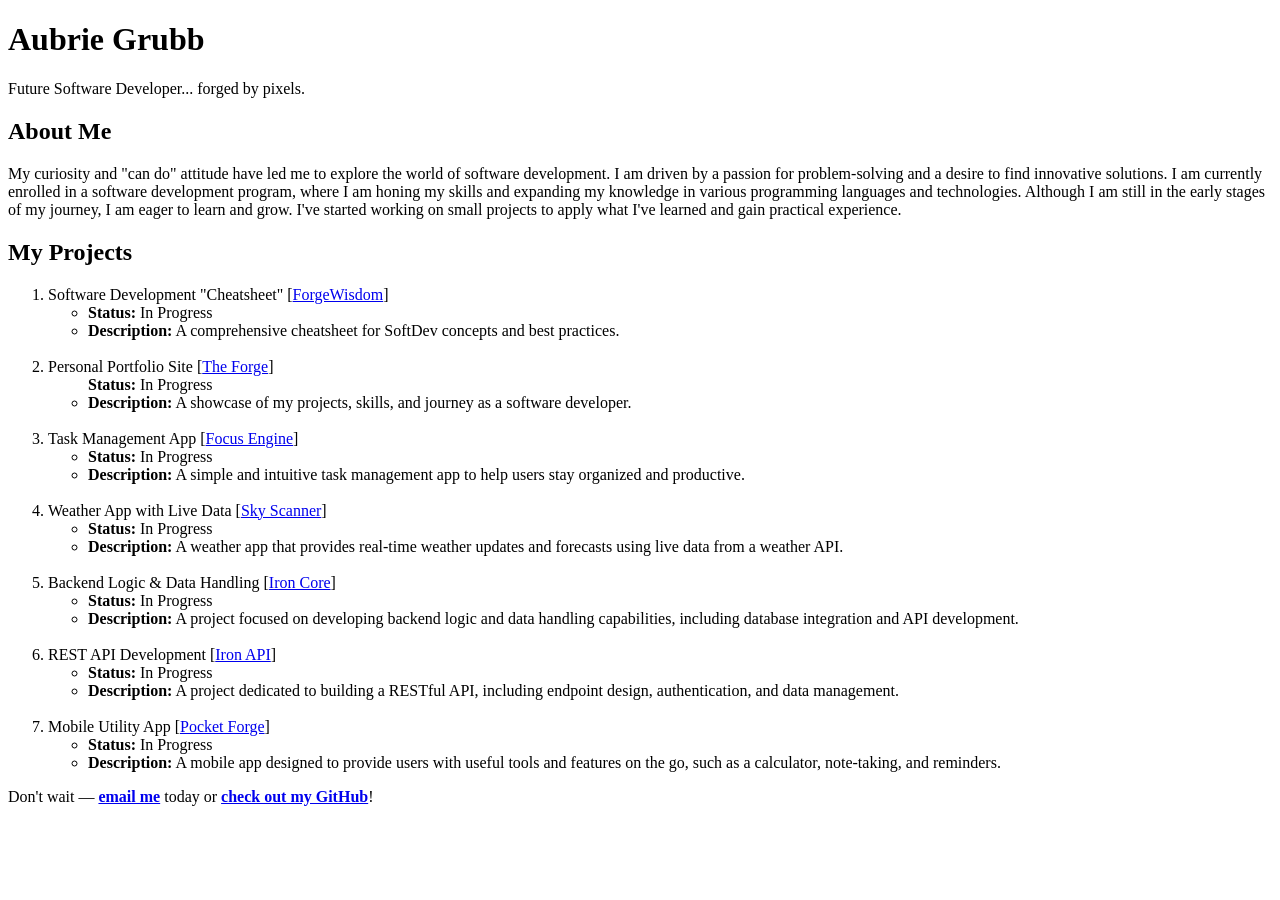
==== the-forge/index.html @ ff4a80c9 "The Forge updates..." ====
<!doctype html>
<html lang="en">
  <head>
    <meta charset="UTF-8" />
    <meta name="viewport" content="width=device-width, initial-scale=1.0" />
    <title>The Forge</title>
  </head>
  <body>
    <header>
      <h1>Aubrie Grubb</h1>
      <p>Future Software Developer... forged by pixels.</p>
    </header>
    <main>
      <section id="about">
        <h2>About Me</h2>
        <p>
          My curiosity and "can do" attitude have led me to explore the world of
          software development. I am driven by a passion for problem-solving and
          a desire to find innovative solutions. I am currently enrolled in a
          software development program, where I am honing my skills and
          expanding my knowledge in various programming languages and
          technologies. Although I am still in the early stages of my journey, I
          am eager to learn and grow. I've started working on small projects to
          apply what I've learned and gain practical experience.
        </p>
      </section>

      <section id="projects">
        <h2>My Projects</h2>
        <ol>
          <li>Software Development "Cheatsheet" [<a href="/forgewisdom.html">ForgeWisdom</a>]</li>
            <ul>
              <li><strong>Status:</strong> In Progress</li>
              <li><strong>Description:</strong> A comprehensive cheatsheet for SoftDev concepts and best practices.</li>
            </ul>
          <br />
          <li>Personal Portfolio Site [<a href="/the-forge/index.html">The Forge</a>]</li>
            <ul>
              <li?><strong>Status:</strong> In Progress</li>
              <li><strong>Description:</strong> A showcase of my projects, skills, and journey as a software developer.</li>
            </ul>
            <br />
          <li>Task Management App [<a href="/focus-engine/index.html">Focus Engine</a>]</li>
            <ul>
                <li><strong>Status:</strong> In Progress</li>
                <li><strong>Description:</strong> A simple and intuitive task management app to help users stay organized and productive.</li>
            </ul>
            <br />
          <li>Weather App with Live Data [<a href="/sky-scanner/index.html">Sky Scanner</a>]</li>
            <ul>
                <li><strong>Status:</strong> In Progress</li>
                <li><strong>Description:</strong> A weather app that provides real-time weather updates and forecasts using live data from a weather API.</li>
            </ul>
            <br />
          <li>Backend Logic & Data Handling [<a href="/iron-core/index.html">Iron Core</a>]</li>
            <ul>
                <li><strong>Status:</strong> In Progress</li>
                <li><strong>Description:</strong> A project focused on developing backend logic and data handling capabilities, including database integration and API development.</li>
            </ul>
            <br />
          <li>REST API Development [<a href="/iron-api/index.html">Iron API</a>]</li>
            <ul>
                <li><strong>Status:</strong> In Progress</li>
                <li><strong>Description:</strong> A project dedicated to building a RESTful API, including endpoint design, authentication, and data management.</li>
            </ul>
            <br />
          <li>Mobile Utility App [<a href="/pocket-forge/index.html">Pocket Forge</a>]</li>
            <ul>
                <li><strong>Status:</strong> In Progress</li>
                <li><strong>Description:</strong> A mobile app designed to provide users with useful tools and features on the go, such as a calculator, note-taking, and reminders.</li>
            </ul>
        </ol>
      </section> 

      <section id="contact">
        <p>Don't wait — <a href="mailto:oddbrie@pixel.com"><strong>email me</strong></a> today or <a href="https://github.com/oddbrie"><strong>check out my GitHub</strong></a>!</p>
      </section>
    </main>
  </body>
</html>
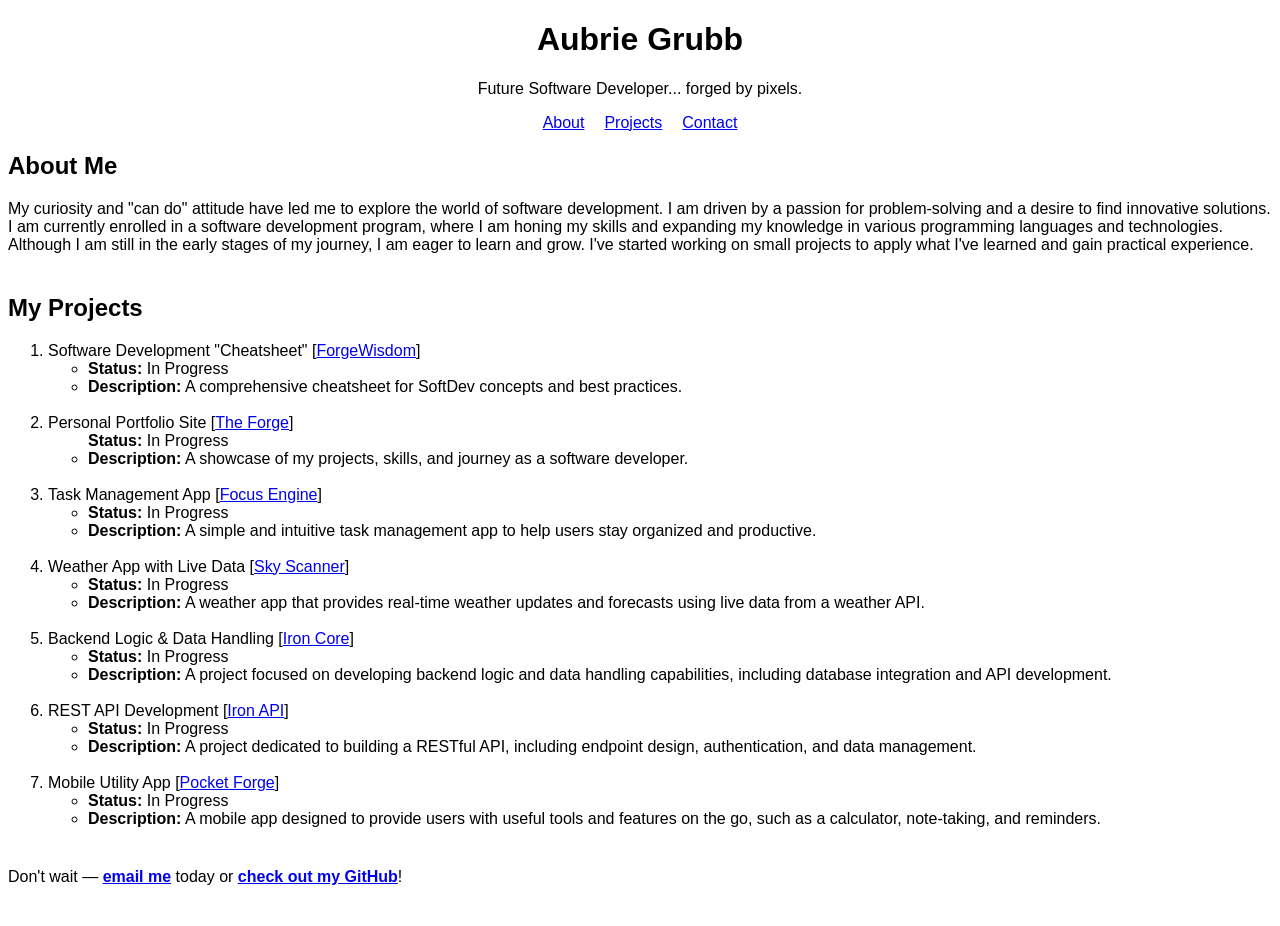
==== commit 28034d5d: "CSS added, THEFORGE updated..." ====
--- a/the-forge/index.html
+++ b/the-forge/index.html
@@ -4,11 +4,20 @@
     <meta charset="UTF-8" />
     <meta name="viewport" content="width=device-width, initial-scale=1.0" />
     <title>The Forge</title>
+    <link rel="stylesheet" href="style.css" />
   </head>
   <body>
     <header>
       <h1>Aubrie Grubb</h1>
       <p>Future Software Developer... forged by pixels.</p>
+
+      <nav>
+        <ul>
+          <li><a href="#about">About</a></li>
+          <li><a href="#projects">Projects</a></li>
+          <li><a href="#contact">Contact</a></li>
+        </ul>
+      </nav>
     </header>
     <main>
       <section id="about">
--- a/the-forge/style.css
+++ b/the-forge/style.css
@@ -0,0 +1,19 @@
+body {
+    font-family: Arial, sans-serif;
+}
+
+section {
+    margin-bottom: 40px;
+}
+
+header {
+    text-align: center;
+}
+
+nav ul {
+    display: flex;
+    justify-content: center;
+    gap: 20px;
+    list-style: none;
+    padding: 0;
+}
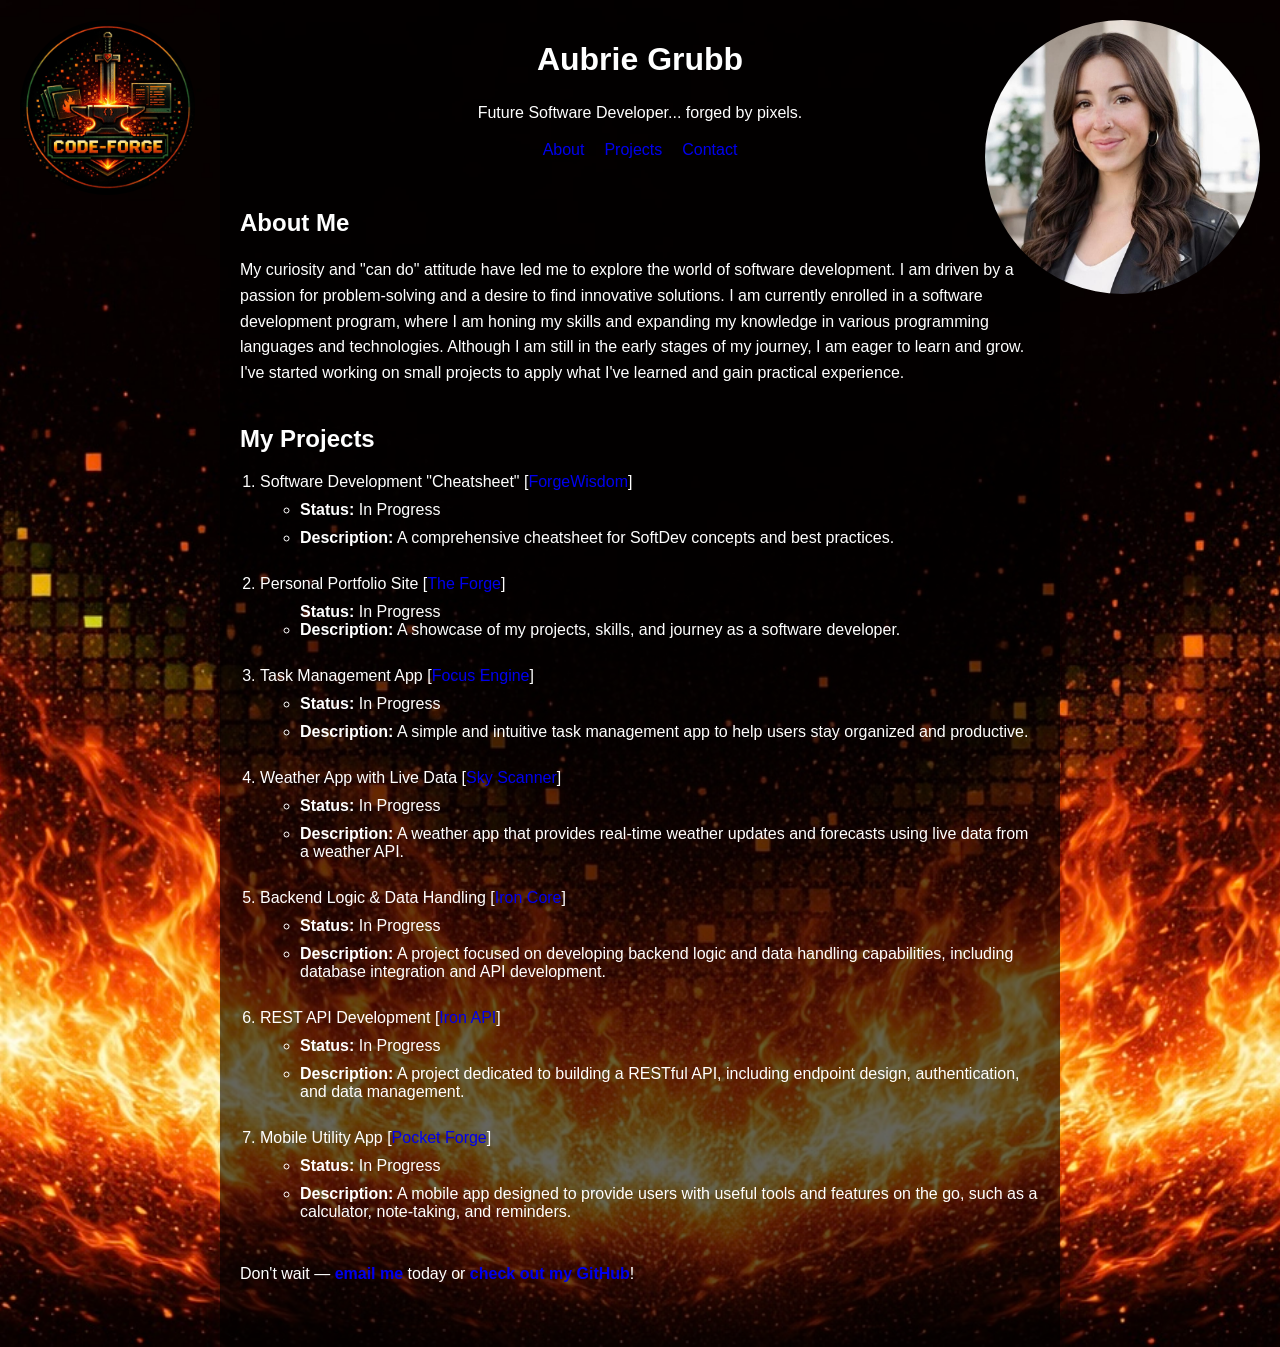
==== commit 2d4b9e2a: "THEFORGE updated... styling, links, etc" ====
--- a/the-forge/index.html
+++ b/the-forge/index.html
@@ -7,6 +7,11 @@
     <link rel="stylesheet" href="style.css" />
   </head>
   <body>
+
+    <img src="code-forge-logo.jpg" alt="Code Forge Logo" class="logo" />
+    <img src="oddbrie.jpg" alt="Aubrie" class="profile" />
+    
+    <div class="container">
     <header>
       <h1>Aubrie Grubb</h1>
       <p>Future Software Developer... forged by pixels.</p>
@@ -85,5 +90,6 @@
         <p>Don't wait — <a href="mailto:oddbrie@pixel.com"><strong>email me</strong></a> today or <a href="https://github.com/oddbrie"><strong>check out my GitHub</strong></a>!</p>
       </section>
     </main>
+    </div>
   </body>
 </html>
--- a/the-forge/style.css
+++ b/the-forge/style.css
@@ -1,5 +1,14 @@
 body {
     font-family: Arial, sans-serif;
+    color: white;
+    
+    background-image: url("forge-background.jpg");
+    background-size: cover;
+    background-position: center;
+    background-repeat: no-repeat;
+
+    min-height: 100vh;
+    margin: 0;
 }
 
 section {
@@ -16,4 +25,52 @@
     gap: 20px;
     list-style: none;
     padding: 0;
+}
+
+.container {
+    max-width: 800px;
+    margin: 0 auto;
+    padding: 20px;
+
+    background-color: rgba(0, 0, 0, 0.6);;
+}
+
+h2 {
+    margin-top: 40px;
+}
+
+p {
+    line-height: 1.6;
+}
+
+ol {
+    padding-left: 20px;
+}
+
+li {
+    margin-bottom: 10px;
+}
+
+a {
+    text-decoration: none;
+}
+
+a:hover {
+    text-decoration: underline;
+}
+
+.logo {
+    position: absolute;
+    top: 20px;
+    left: 20px;
+    width: 175px;
+    border-radius: 50%;
+}
+
+.profile {
+    position: absolute;
+    top: 20px;
+    right: 20px;
+    width: 275px;
+    border-radius: 50%;
 }
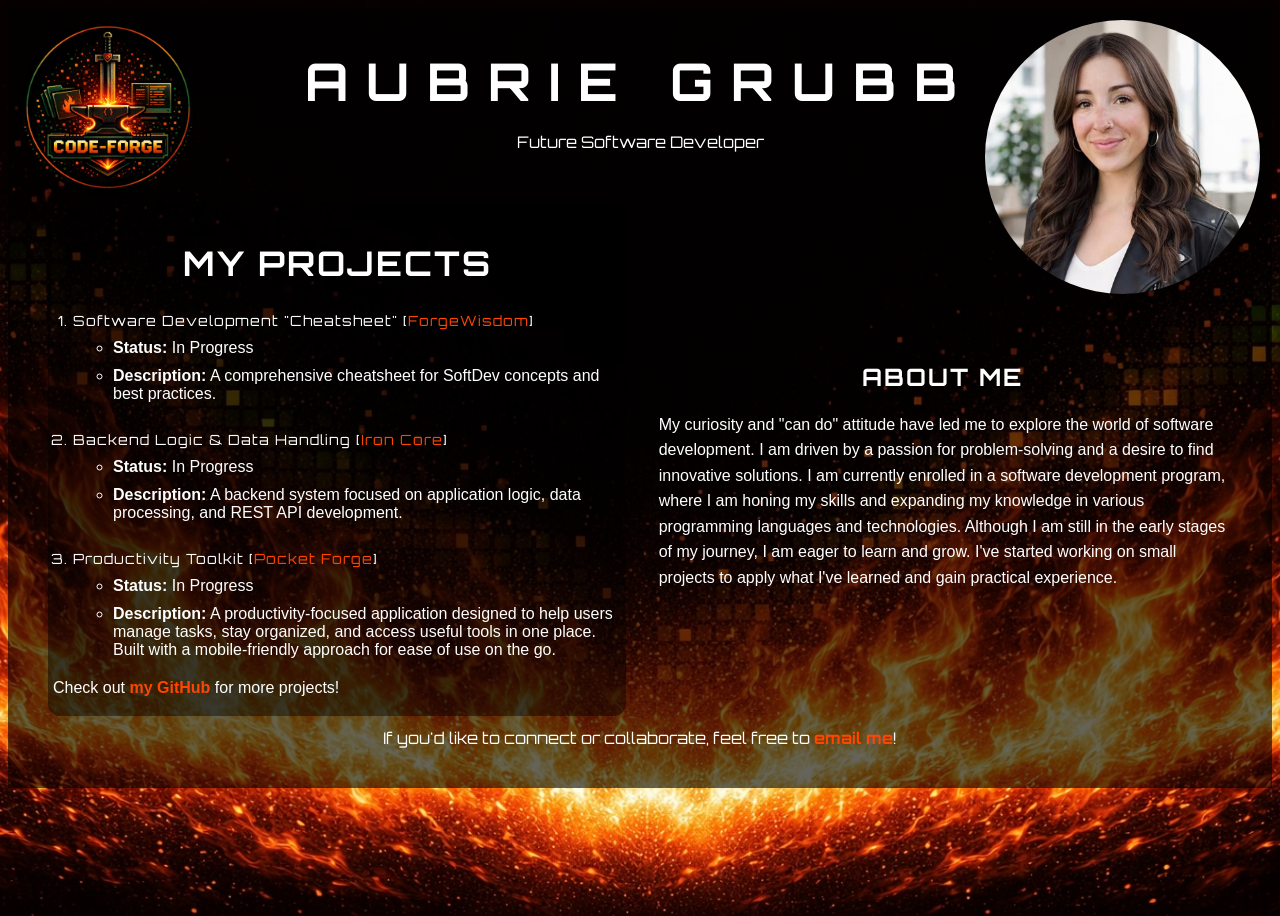
==== commit 456ad181: "Updates..." ====
--- a/the-forge/index.html
+++ b/the-forge/index.html
@@ -1,95 +1,92 @@
 <!doctype html>
 <html lang="en">
-  <head>
-    <meta charset="UTF-8" />
-    <meta name="viewport" content="width=device-width, initial-scale=1.0" />
-    <title>The Forge</title>
-    <link rel="stylesheet" href="style.css" />
-  </head>
-  <body>
 
-    <img src="code-forge-logo.jpg" alt="Code Forge Logo" class="logo" />
-    <img src="oddbrie.jpg" alt="Aubrie" class="profile" />
-    
-    <div class="container">
+<head>
+  <meta charset="UTF-8" />
+  <meta name="viewport" content="width=device-width, initial-scale=1.0" />
+  <title>The Forge | Forged in Pixels</title>
+  <link rel="stylesheet" href="style.css" />
+  <link rel="preconnect" href="https://fonts.googleapis.com" />
+  <link rel="preconnect" href="https://fonts.gstatic.com" crossorigin />
+  <link href="https://fonts.googleapis.com/css2?family=Orbitron:wght@500;700&display=swap" rel="stylesheet" />
+</head>
+
+<body>
+  <img src="code-forge-logo.jpg" alt="Code Forge Logo" class="logo" />
+  <img src="oddbrie.jpg" alt="Aubrie" class="profile" />
+
+  <div class="container">
     <header>
       <h1>Aubrie Grubb</h1>
-      <p>Future Software Developer... forged by pixels.</p>
-
-      <nav>
-        <ul>
-          <li><a href="#about">About</a></li>
-          <li><a href="#projects">Projects</a></li>
-          <li><a href="#contact">Contact</a></li>
-        </ul>
-      </nav>
+      <p>Future Software Developer</p>
     </header>
     <main>
       <section id="about">
         <h2>About Me</h2>
         <p>
-          My curiosity and "can do" attitude have led me to explore the world of
-          software development. I am driven by a passion for problem-solving and
-          a desire to find innovative solutions. I am currently enrolled in a
-          software development program, where I am honing my skills and
-          expanding my knowledge in various programming languages and
-          technologies. Although I am still in the early stages of my journey, I
-          am eager to learn and grow. I've started working on small projects to
-          apply what I've learned and gain practical experience.
+          My curiosity and "can do" attitude have led me to explore the world
+          of software development. I am driven by a passion for
+          problem-solving and a desire to find innovative solutions. I am
+          currently enrolled in a software development program, where I am
+          honing my skills and expanding my knowledge in various programming
+          languages and technologies. Although I am still in the early stages
+          of my journey, I am eager to learn and grow. I've started working on
+          small projects to apply what I've learned and gain practical
+          experience.
         </p>
       </section>
 
       <section id="projects">
         <h2>My Projects</h2>
         <ol>
-          <li>Software Development "Cheatsheet" [<a href="/forgewisdom.html">ForgeWisdom</a>]</li>
-            <ul>
-              <li><strong>Status:</strong> In Progress</li>
-              <li><strong>Description:</strong> A comprehensive cheatsheet for SoftDev concepts and best practices.</li>
-            </ul>
+          <li>
+            Software Development "Cheatsheet" [<a href="/forgewisdom.html">ForgeWisdom</a>]
+          </li>
+          <ul>
+            <li><strong>Status:</strong> In Progress</li>
+            <li>
+              <strong>Description:</strong> A comprehensive cheatsheet for
+              SoftDev concepts and best practices.
+            </li>
+          </ul>
           <br />
-          <li>Personal Portfolio Site [<a href="/the-forge/index.html">The Forge</a>]</li>
-            <ul>
-              <li?><strong>Status:</strong> In Progress</li>
-              <li><strong>Description:</strong> A showcase of my projects, skills, and journey as a software developer.</li>
-            </ul>
-            <br />
-          <li>Task Management App [<a href="/focus-engine/index.html">Focus Engine</a>]</li>
-            <ul>
-                <li><strong>Status:</strong> In Progress</li>
-                <li><strong>Description:</strong> A simple and intuitive task management app to help users stay organized and productive.</li>
-            </ul>
-            <br />
-          <li>Weather App with Live Data [<a href="/sky-scanner/index.html">Sky Scanner</a>]</li>
-            <ul>
-                <li><strong>Status:</strong> In Progress</li>
-                <li><strong>Description:</strong> A weather app that provides real-time weather updates and forecasts using live data from a weather API.</li>
-            </ul>
-            <br />
-          <li>Backend Logic & Data Handling [<a href="/iron-core/index.html">Iron Core</a>]</li>
-            <ul>
-                <li><strong>Status:</strong> In Progress</li>
-                <li><strong>Description:</strong> A project focused on developing backend logic and data handling capabilities, including database integration and API development.</li>
-            </ul>
-            <br />
-          <li>REST API Development [<a href="/iron-api/index.html">Iron API</a>]</li>
-            <ul>
-                <li><strong>Status:</strong> In Progress</li>
-                <li><strong>Description:</strong> A project dedicated to building a RESTful API, including endpoint design, authentication, and data management.</li>
-            </ul>
-            <br />
-          <li>Mobile Utility App [<a href="/pocket-forge/index.html">Pocket Forge</a>]</li>
-            <ul>
-                <li><strong>Status:</strong> In Progress</li>
-                <li><strong>Description:</strong> A mobile app designed to provide users with useful tools and features on the go, such as a calculator, note-taking, and reminders.</li>
-            </ul>
+          <li>
+            Backend Logic & Data Handling [<a href="/iron-core/index.html">Iron Core</a>]
+          </li>
+          <ul>
+            <li><strong>Status:</strong> In Progress</li>
+            <li>
+              <strong>Description:</strong> A backend system focused on
+              application logic, data processing, and REST API development.
+            </li>
+          </ul>
+          <br />
+          <li>
+            Productivity Toolkit [<a href="/focus-engine/index.html">Pocket Forge</a>]
+          </li>
+          <ul>
+            <li><strong>Status:</strong> In Progress</li>
+            <li>
+              <strong>Description:</strong> A productivity-focused application
+              designed to help users manage tasks, stay organized, and access
+              useful tools in one place. Built with a mobile-friendly approach
+              for ease of use on the go.
+            </li>
+          </ul>
+          </ul>
         </ol>
-      </section> 
+
+        <p>Check out <a href="https://github.com/oddbrie"><strong>my GitHub</strong></a> for more projects!</p>
+      </section>
 
       <section id="contact">
-        <p>Don't wait — <a href="mailto:oddbrie@pixel.com"><strong>email me</strong></a> today or <a href="https://github.com/oddbrie"><strong>check out my GitHub</strong></a>!</p>
+        <p>
+          If you'd like to connect or collaborate, feel free to
+          <a href="mailto:oddbrie@pixel.com"><strong>email me</strong></a>!
+        </p>
       </section>
     </main>
-    </div>
-  </body>
+  </div>
+</body>
+
 </html>
--- a/the-forge/style.css
+++ b/the-forge/style.css
@@ -1,38 +1,41 @@
 body {
     font-family: Arial, sans-serif;
     color: white;
-    
+
     background-image: url("forge-background.jpg");
     background-size: cover;
     background-position: center;
     background-repeat: no-repeat;
 
     min-height: 100vh;
-    margin: 0;
-}
-
-section {
-    margin-bottom: 40px;
 }
 
 header {
     text-align: center;
+    position: relative;
+    padding-top: 20px;
+    padding-bottom: 10px;
 }
 
-nav ul {
-    display: flex;
-    justify-content: center;
-    gap: 20px;
-    list-style: none;
-    padding: 0;
+header h1 {
+    font-family: "Orbitron", sans-serif;
+    font-size: 52px;
+    letter-spacing: 18px;
+    text-transform: uppercase;
+    margin: 0;
 }
 
+header p {
+    font-family: "Orbitron", sans-serif;
+    font-size: 16px;
+}
+
+
 .container {
-    max-width: 800px;
-    margin: 0 auto;
-    padding: 20px;
-
-    background-color: rgba(0, 0, 0, 0.6);;
+    max-width: 1400px;
+    padding: 20px 40px;
+    background-color: rgba(0, 0, 0, 0.6);
+    ;
 }
 
 h2 {
@@ -52,11 +55,16 @@
 }
 
 a {
+    color: orangered;
     text-decoration: none;
 }
 
 a:hover {
     text-decoration: underline;
+}
+
+a:visited {
+    color: orange;
 }
 
 .logo {
@@ -73,4 +81,52 @@
     right: 20px;
     width: 275px;
     border-radius: 50%;
+}
+
+#projects {
+    width: 48%;
+    float: left;
+    margin-top: 20px;
+    margin-bottom: 10px;
+    padding-left: 5px;
+    padding-right: 5px;
+    background-color: rgba(0, 0, 0, 0.45);
+    border: 1px solid rgba (255, 140, 0, 0.35);
+    border-radius: 12px;
+}
+
+#projects h2 {
+    text-align: center;
+    font-family: "Orbitron", sans-serif;
+    font-size: 34px;
+    letter-spacing: 2px;
+    text-transform: uppercase;
+}
+
+#projects ol>li {
+    font-family: "Orbitron", sans-serif;
+    font-size: 14px;
+    letter-spacing: 1px;
+}
+
+#about {
+    width: 48%;
+    float: right;
+    margin-top: 140px;
+    padding-left: 5px;
+    padding-right: 5px;
+}
+
+#about h2 {
+    text-align: center;
+    font-family: "Orbitron", sans-serif;
+    letter-spacing: 2px;
+    text-transform: uppercase;
+}
+
+#contact {
+    font-family: "Orbitron", sans-serif;
+    clear: both;
+    text-align: center;
+    margin-top: 60px;
 }
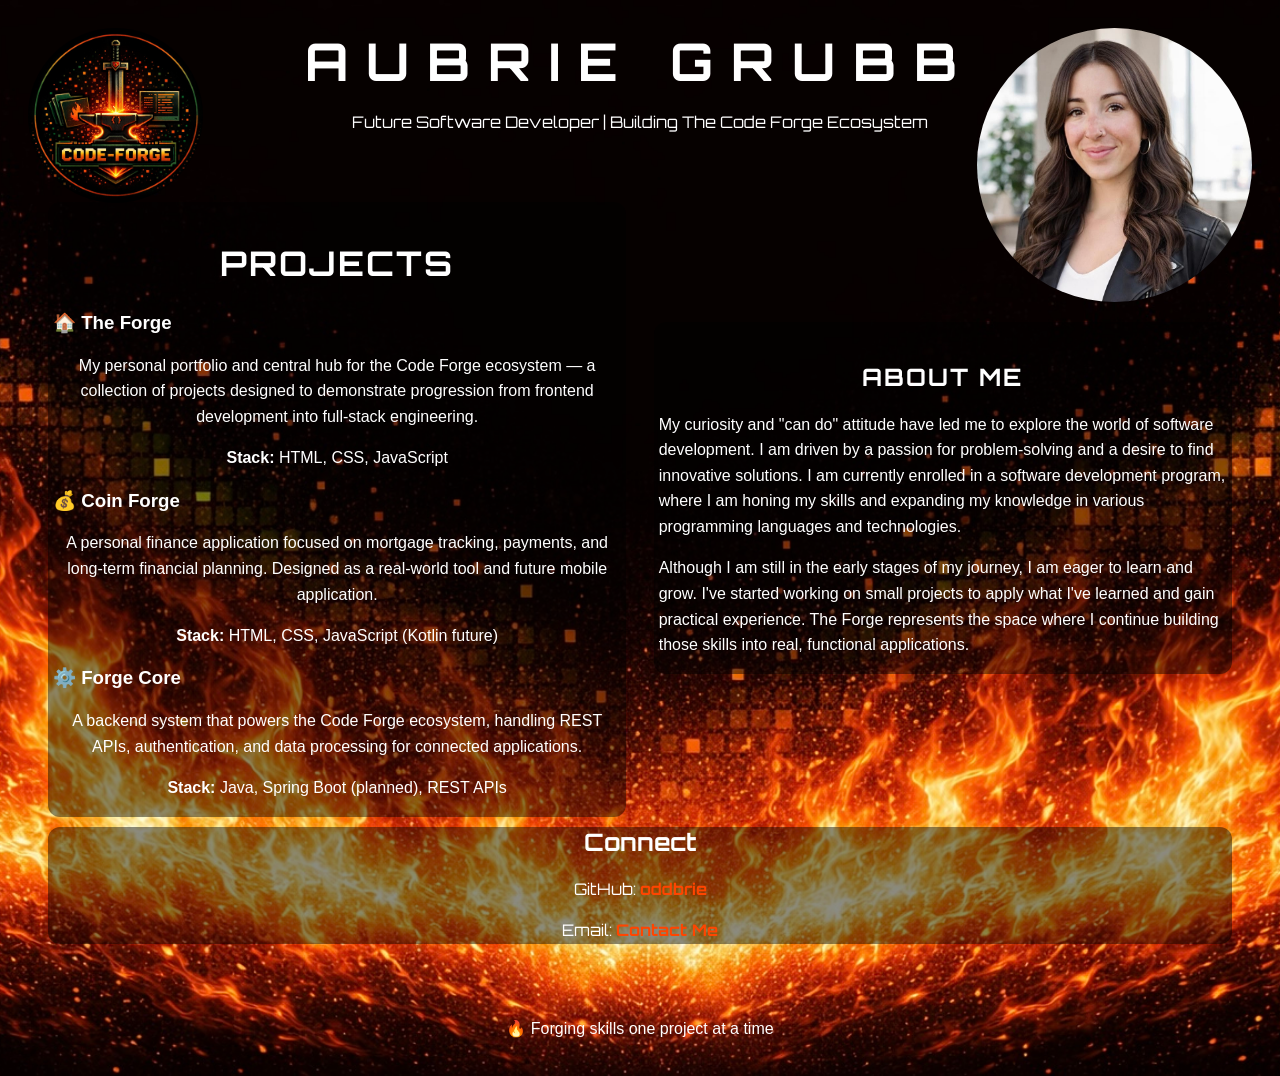
==== commit 82e0efc5: "UPDATES, FINE TUNING" ====
--- a/the-forge/index.html
+++ b/the-forge/index.html
@@ -4,89 +4,88 @@
 <head>
   <meta charset="UTF-8" />
   <meta name="viewport" content="width=device-width, initial-scale=1.0" />
-  <title>The Forge | Forged in Pixels</title>
+  <title>The Forge | Portfolio Hub</title>
+
   <link rel="stylesheet" href="style.css" />
+
   <link rel="preconnect" href="https://fonts.googleapis.com" />
   <link rel="preconnect" href="https://fonts.gstatic.com" crossorigin />
   <link href="https://fonts.googleapis.com/css2?family=Orbitron:wght@500;700&display=swap" rel="stylesheet" />
 </head>
 
 <body>
-  <img src="code-forge-logo.jpg" alt="Code Forge Logo" class="logo" />
-  <img src="oddbrie.jpg" alt="Aubrie" class="profile" />
 
-  <div class="container">
-    <header>
-      <h1>Aubrie Grubb</h1>
-      <p>Future Software Developer</p>
-    </header>
-    <main>
-      <section id="about">
-        <h2>About Me</h2>
-        <p>
-          My curiosity and "can do" attitude have led me to explore the world
-          of software development. I am driven by a passion for
-          problem-solving and a desire to find innovative solutions. I am
-          currently enrolled in a software development program, where I am
-          honing my skills and expanding my knowledge in various programming
-          languages and technologies. Although I am still in the early stages
-          of my journey, I am eager to learn and grow. I've started working on
-          small projects to apply what I've learned and gain practical
-          experience.
-        </p>
-      </section>
+  <header class="hero">
+    <img src="code-forge-logo.jpg" alt="The Forge Logo" class="logo" />
+    <img src="oddbrie.jpg" alt="Aubrie Grubb" class="profile" />
 
-      <section id="projects">
-        <h2>My Projects</h2>
-        <ol>
-          <li>
-            Software Development "Cheatsheet" [<a href="/forgewisdom.html">ForgeWisdom</a>]
-          </li>
-          <ul>
-            <li><strong>Status:</strong> In Progress</li>
-            <li>
-              <strong>Description:</strong> A comprehensive cheatsheet for
-              SoftDev concepts and best practices.
-            </li>
-          </ul>
-          <br />
-          <li>
-            Backend Logic & Data Handling [<a href="/iron-core/index.html">Iron Core</a>]
-          </li>
-          <ul>
-            <li><strong>Status:</strong> In Progress</li>
-            <li>
-              <strong>Description:</strong> A backend system focused on
-              application logic, data processing, and REST API development.
-            </li>
-          </ul>
-          <br />
-          <li>
-            Productivity Toolkit [<a href="/focus-engine/index.html">Pocket Forge</a>]
-          </li>
-          <ul>
-            <li><strong>Status:</strong> In Progress</li>
-            <li>
-              <strong>Description:</strong> A productivity-focused application
-              designed to help users manage tasks, stay organized, and access
-              useful tools in one place. Built with a mobile-friendly approach
-              for ease of use on the go.
-            </li>
-          </ul>
-          </ul>
-        </ol>
+    <h1>Aubrie Grubb</h1>
+    <p>Future Software Developer | Building The Code Forge Ecosystem</p>
+  </header>
 
-        <p>Check out <a href="https://github.com/oddbrie"><strong>my GitHub</strong></a> for more projects!</p>
-      </section>
+  <main class="container">
 
-      <section id="contact">
-        <p>
-          If you'd like to connect or collaborate, feel free to
-          <a href="mailto:oddbrie@pixel.com"><strong>email me</strong></a>!
-        </p>
-      </section>
-    </main>
-  </div>
+    <!-- ABOUT -->
+    <section id="about">
+      <h2>About Me</h2>
+      <p>
+        My curiosity and "can do" attitude have led me to explore the world of software development.
+        I am driven by a passion for problem-solving and a desire to find innovative solutions.
+        I am currently enrolled in a software development program, where I am honing my skills and
+        expanding my knowledge in various programming languages and technologies.
+      </p>
+
+      <p>
+        Although I am still in the early stages of my journey, I am eager to learn and grow.
+        I've started working on small projects to apply what I've learned and gain practical
+        experience. The Forge represents the space where I continue building those skills into
+        real, functional applications.
+      </p>
+    </section>
+
+    <!-- PROJECTS -->
+    <section id="projects">
+      <h2>Projects</h2>
+
+      <div class="project">
+        <h3>🏠 The Forge</h3>
+        <p>My personal portfolio and central hub for the Code Forge ecosystem — a collection of projects designed to demonstrate progression from frontend development into full-stack engineering.</p>
+        <p><strong>Stack:</strong> HTML, CSS, JavaScript</p>
+      </div>
+
+      <div class="project">
+        <h3>💰 Coin Forge</h3>
+        <p>A personal finance application focused on mortgage tracking, payments, and long-term financial planning. Designed as a real-world tool and future mobile application.</p>
+        <p><strong>Stack:</strong> HTML, CSS, JavaScript (Kotlin future)</p>
+      </div>
+
+      <div class="project">
+        <h3>⚙️ Forge Core</h3>
+        <p>A backend system that powers the Code Forge ecosystem, handling REST APIs, authentication, and data processing for connected applications.</p>
+        <p><strong>Stack:</strong> Java, Spring Boot (planned), REST APIs</p>
+      </div>
+    </section>
+
+    <!-- LINKS -->
+    <section id="links">
+      <h2>Connect</h2>
+
+      <p>
+        GitHub:
+        <a href="https://github.com/oddbrie" target="_blank"><strong>oddbrie</strong></a>
+      </p>
+
+      <p>
+        Email:
+        <a href="mailto:oddbrie@pixel.com"><strong>Contact Me</strong></a>
+      </p>
+    </section>
+
+  </main>
+
+  <footer>
+    <p>🔥 Forging skills one project at a time</p>
+  </footer>
+
 </body>
-
 </html>
--- a/the-forge/style.css
+++ b/the-forge/style.css
@@ -34,8 +34,6 @@
 .container {
     max-width: 1400px;
     padding: 20px 40px;
-    background-color: rgba(0, 0, 0, 0.6);
-    ;
 }
 
 h2 {
@@ -95,6 +93,10 @@
     border-radius: 12px;
 }
 
+#projects p {
+    text-align: center;
+}
+
 #projects h2 {
     text-align: center;
     font-family: "Orbitron", sans-serif;
@@ -115,6 +117,9 @@
     margin-top: 140px;
     padding-left: 5px;
     padding-right: 5px;
+    background-color: rgba(0, 0, 0, 0.45);
+    border: 1px solid rgba (255, 140, 0, 0.35);
+    border-radius: 12px;
 }
 
 #about h2 {
@@ -124,9 +129,65 @@
     text-transform: uppercase;
 }
 
-#contact {
+#links {
     font-family: "Orbitron", sans-serif;
     clear: both;
     text-align: center;
     margin-top: 60px;
+    margin-bottom: 10px;
+    padding-left: 5px;
+    padding-right: 5px;
+    background-color: rgba(0, 0, 0, 0.45);
+    border: 1px solid rgba (255, 140, 0, 0.35);
+    border-radius: 12px;
+}
+
+footer {
+    text-align: center;
+    position: relative;
+    padding-top: 20px;
+    padding-bottom: 10px;
+}
+
+
+@media (max-width: 1200px) { 
+  header { 
+    display: flex; 
+    flex-wrap: wrap;       
+    justify-content: center; 
+    padding-top: 40px; 
+  } 
+  
+  header h1 { 
+    width: 100%;           
+    font-size: 36px; 
+    letter-spacing: 8px; 
+  } 
+  
+  header p { 
+    width: 100%;           
+    margin-bottom: 30px; 
+  } 
+  
+  .logo { 
+    position: static; 
+    display: inline-block; 
+    vertical-align: middle;
+    width: 200px;          
+    margin: 0 15px;        
+  } 
+  
+  .profile { 
+    position: static; 
+    display: inline-block; 
+    vertical-align: middle;
+    width: 200px;          
+    margin: 0 15px;        
+  } 
+  
+  #projects, #about { 
+    width: 100%; 
+    float: none; 
+    margin-top: 20px; 
+  } 
 }
